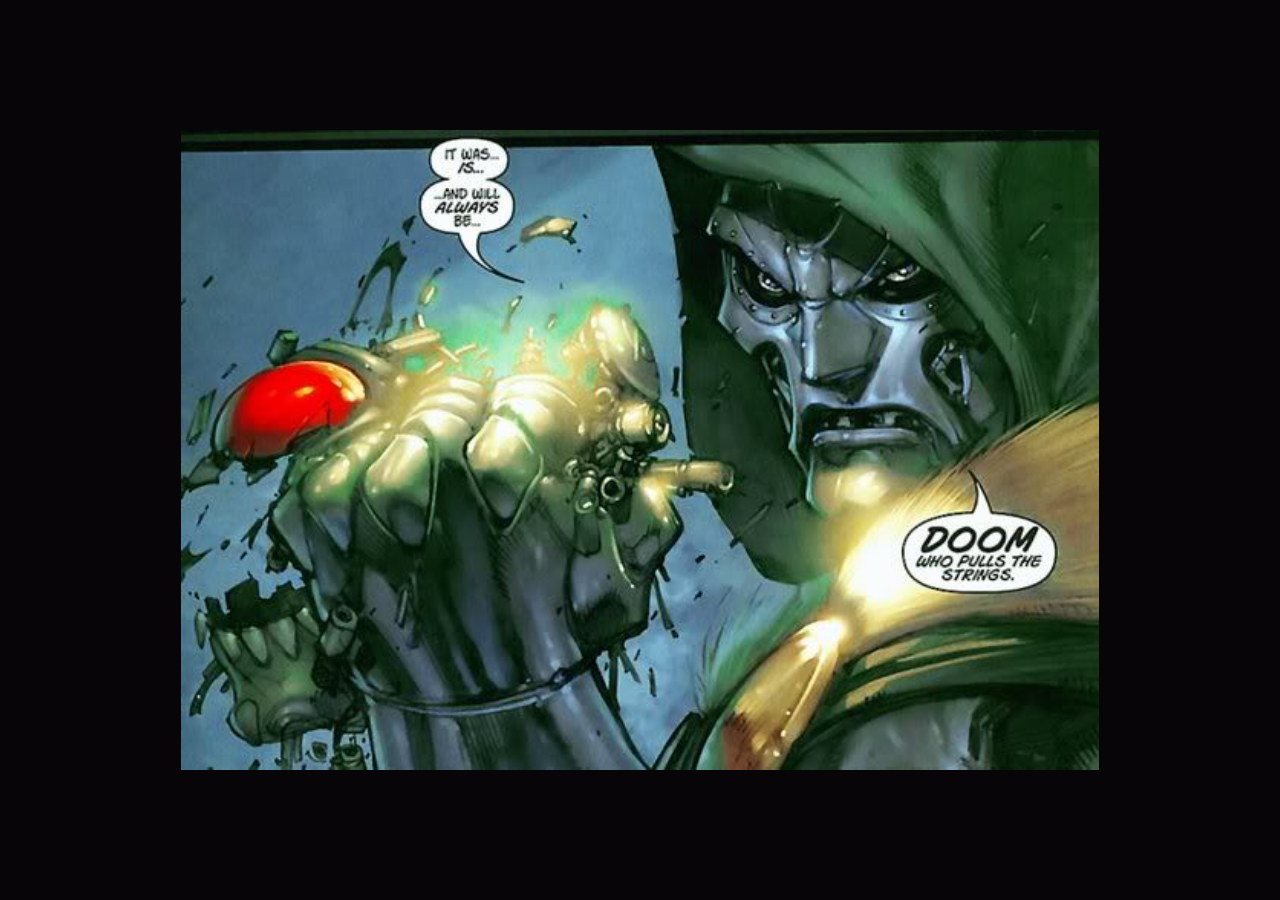
==== linkfile/device.html @ b7b00eb6 "added file" ====
<!DOCTYPE html>
<html lang="en">

<head>
    <meta charset="UTF-8">
    <meta name="viewport" content="width=device-width, initial-scale=1.0">
    <title>Document</title>
    <link rel="stylesheet" href="/stylesheet.css">
</head>

<body>
    <div class="devicebody">
       <img style="height: 640px;" src="/projectmaterial/device2.jpg" alt="">
    </div>
</body>

</html>
---- stylesheet.css ----
body {
    margin: 0px;
    display: flex;
    flex-direction: column;
}

header {
    display: flex;
    flex-direction: column;
    align-items: center;
    background-color: #00643D;
    padding-left: 240px;
    padding-right: 240px;
    gap: 180px;
    min-height: 100vh;
}

.headercontainer {
    display: flex;
    justify-content: space-between;
    align-items: center;
    gap: 80px;
    padding-top: 36px;
    width: 100%;
}

.logocontainer {
    padding-top: 12px;
}

.linkscontainer {
    display: flex;
    justify-content: space-evenly;
    align-items: center;
    gap: 46px;
    min-width: 600px;
}

.headercontainertwo {
    display: flex;
    align-items: center;
    justify-content: space-between;
    padding-bottom: 100px;
    gap: 48px;
    width: 100%;
}

h2 {
    font-size: 48px;
    font-weight: 500;
    color:  #070508;
    font-family: Copperplate, Papyrus, fantasy;
}

.textcontainer {
    font-size: 20px;
    min-width: 420px;
    font-family: "Courier New", Courier, monospace;
}

.deviceshortcutcontainer {
    display: flex;
    flex-direction: column;
    gap: 12px;
}

button {
    width: 140px;
    height: 42px;
    border-radius: 20px;
    background-color: #C78F22;
    font-size: 18px;
}
.imagecontainer {
    display: flex;
    align-items: end;
    justify-content: space-around;
}

main {
    display: flex;
    flex-direction: column;
    align-items: center;
    width: 100%;
    background-color: #9FA9B2;
    gap: 48px;
}

.infocontainer {
    display: flex;
    flex-direction: column;
    align-items: center;
    justify-content: space-evenly;
    min-height: 100vh;
}

.infotitle{
    display: flex;
    min-width: 800px;
    min-height: 120px;
    justify-content: space-around;
    align-items: center;
    font-weight: 900;
    font-size: 36px;
    font-family: "Courier New", Courier, monospace;
    background-color: #08BF7C;
    border: solid #00643D;
}

.cards {
    display: flex;
    justify-content: space-evenly;
    height: 480px;
}

.card{
    display: flex;
    flex-direction: column;
    align-items: center;
    text-wrap: wrap;
    width: 360px;
    height: 280px;
    gap: 32px;
    font-family: "Courier New", Courier, monospace;
    font-weight: bolder;
    color: #070508;
    text-align: center;
}

.quotecontainer {
    display: flex;
    flex-direction: column;
    align-items: center;
    justify-content: center;
    height: 99vh;
    background-color: #00643D;
    border: solid 5px #C78F22;
    position: relative;
}

.quoteboxout {
    display: flex;
    flex-direction: column;
    justify-content:center;
    align-items: center;
    padding-left: 32px;
    padding-right: 32px;
    min-width: 1826px;
    height: 360px;
    background-color: #9FA9B2;
    font-weight: bolder;
    font-size: larger;
    font-family: "Courier New", Courier, monospace;;
}

.stump {
    background-color: #C78F22;
    transform: translateX(-50%);
    border: solid 2px white;
    padding: 32px 64px;
    top: 180px;
    left: 50%;
    position: absolute;
}

.quoteboxin {
    display: flex;
    flex-direction: column;
    max-width: 980px;

}
.signature {
    display: flex;
    min-width: 360px;
    min-height: 60px;
    background-color: #08BF7C;
    margin-left: 900px;
    font-family: "Courier New", Courier, monospace;
    font-size: larger;
    font-weight: bolder;
    align-items: center;
    justify-content: space-around;
    border: solid 2px black;
}

.devicecontainermain {
    display: flex;
    min-height: 80px;
    align-items: center;
    gap: 80px;
    padding: 36px;
    margin-bottom: 36px;
}

.textwall {
    font-size: 20px;
    background-color: #08BF7C;
    display: flex;
    gap: 82px;
    width: 800px;
    height: 180px;
    align-items: center;
    padding-left: 96px;
    padding-right: 96px;
}

footer {
    display: flex;
    align-items: center;
    justify-content: center;
    background-color: #00643D;
   
}

.devicebody {
    display: flex;
    justify-content: space-around;
    align-items: center;
    height: 100vh;
    background-color: #070508;
}
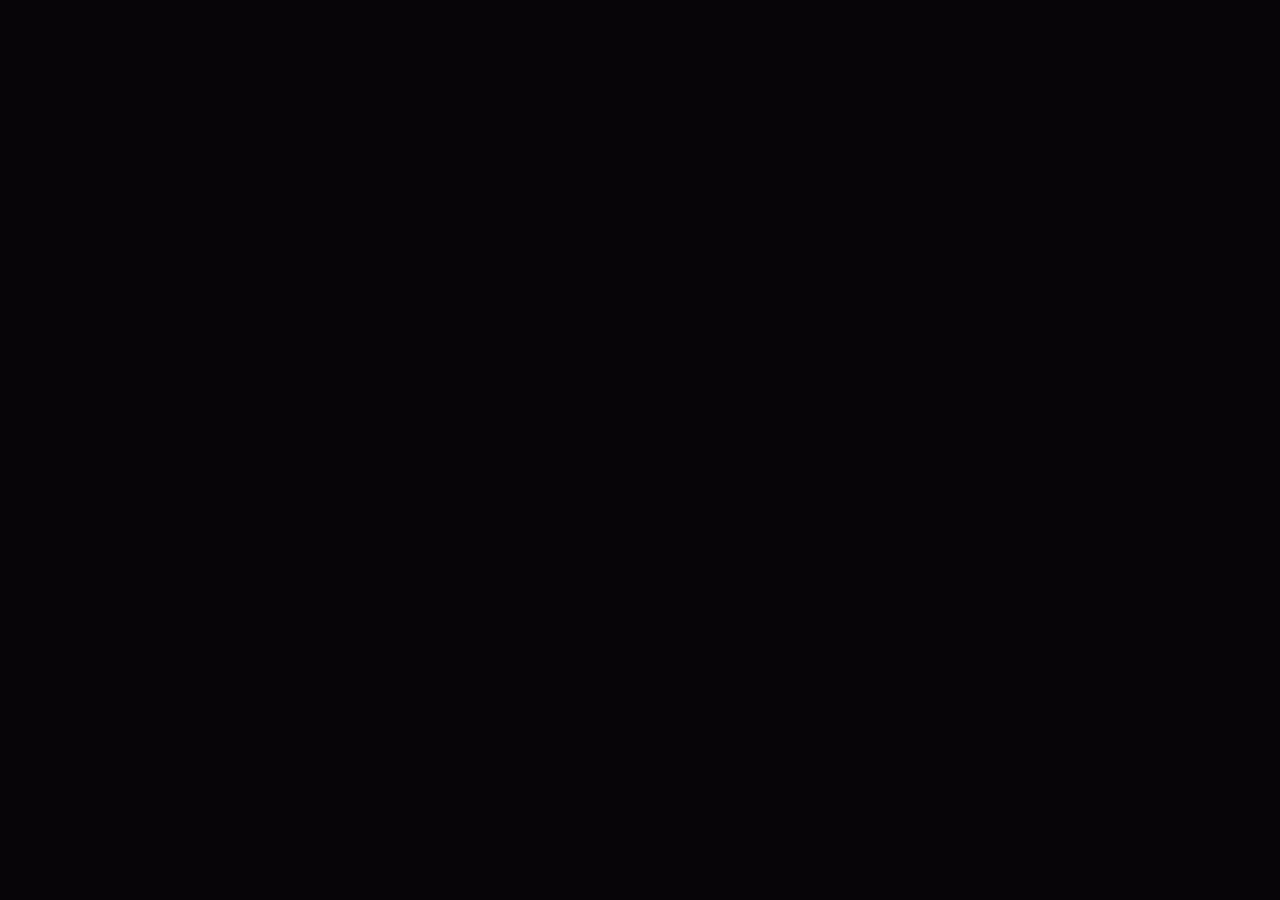
==== commit 926d6bd3: "new path for device.html" ====
--- a/linkfile/device.html
+++ b/linkfile/device.html
@@ -8,9 +8,9 @@
     <link rel="stylesheet" href="/stylesheet.css">
 </head>
 
-<body>
+<body style="">
     <div class="devicebody">
-       <img style="height: 640px;" src="/projectmaterial/device2.jpg" alt="">
+       <img style="height: 640px;" src="./projectmaterial/device2.jpg" alt="">
     </div>
 </body>
 
--- a/stylesheet.css
+++ b/stylesheet.css
@@ -219,4 +219,3 @@
     height: 100vh;
     background-color: #070508;
 }
-
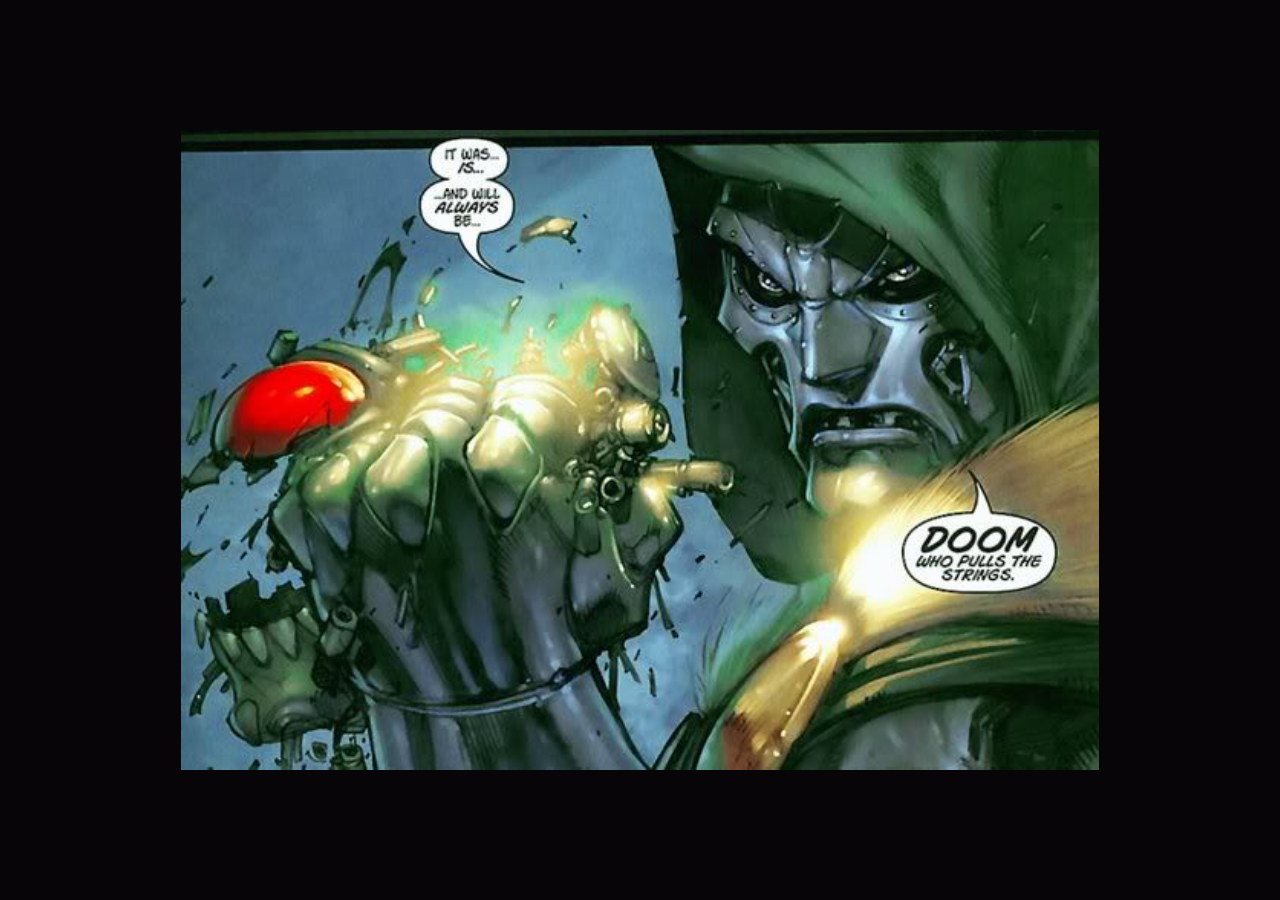
==== commit 53978be2: "new paths" ====
--- a/linkfile/device.html
+++ b/linkfile/device.html
@@ -8,9 +8,9 @@
     <link rel="stylesheet" href="/stylesheet.css">
 </head>
 
-<body style="">
+<body>
     <div class="devicebody">
-       <img style="height: 640px;" src="./projectmaterial/device2.jpg" alt="">
+       <img style="height: 640px;" src="../projectmaterial/device2.jpg" alt="">
     </div>
 </body>
 
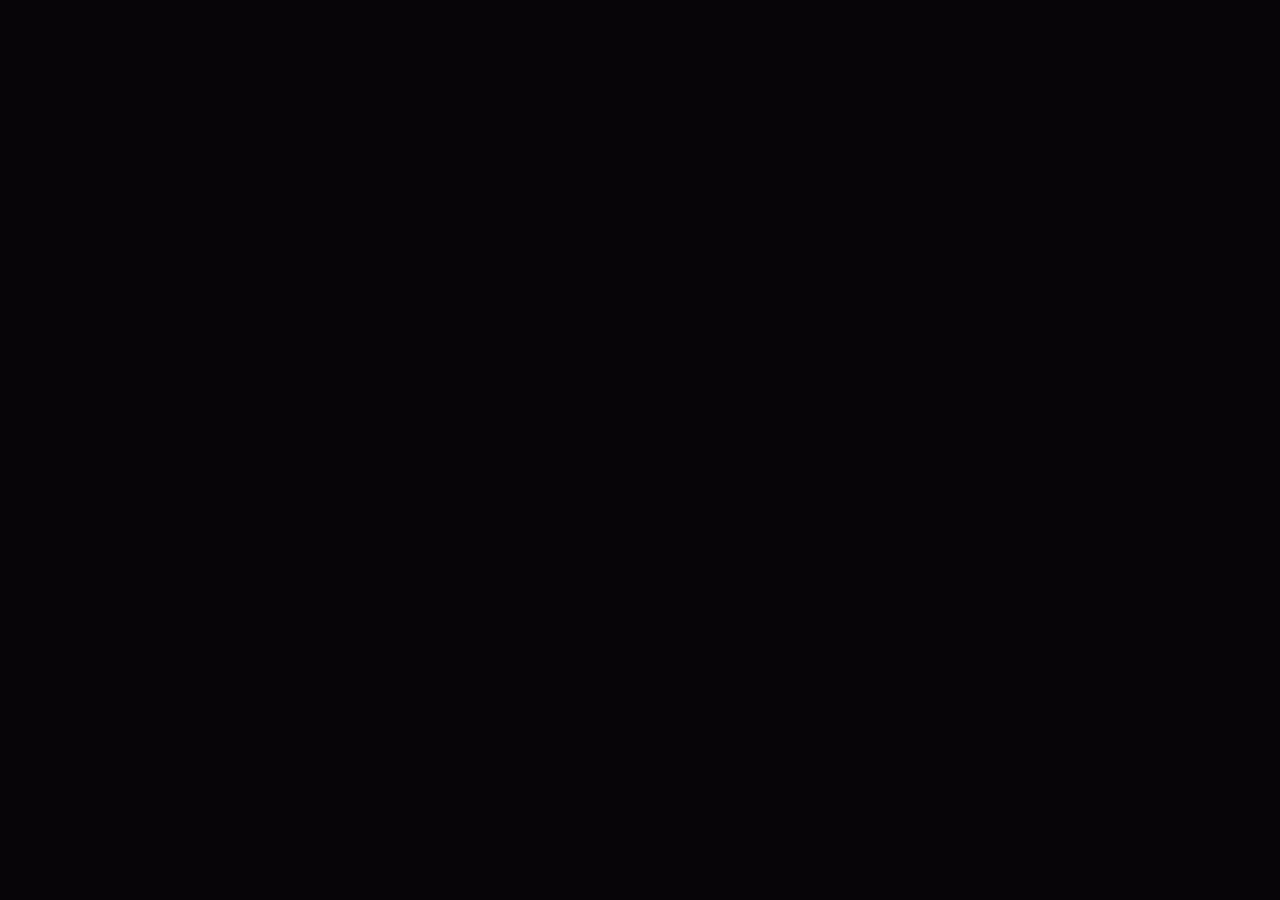
==== commit 198661a4: "new paths" ====
--- a/linkfile/device.html
+++ b/linkfile/device.html
@@ -10,7 +10,7 @@
 
 <body>
     <div class="devicebody">
-       <img style="height: 640px;" src="../projectmaterial/device2.jpg" alt="">
+       <img style="height: 640px;" src="projectmaterial/device2.jpg" alt="">
     </div>
 </body>
 
